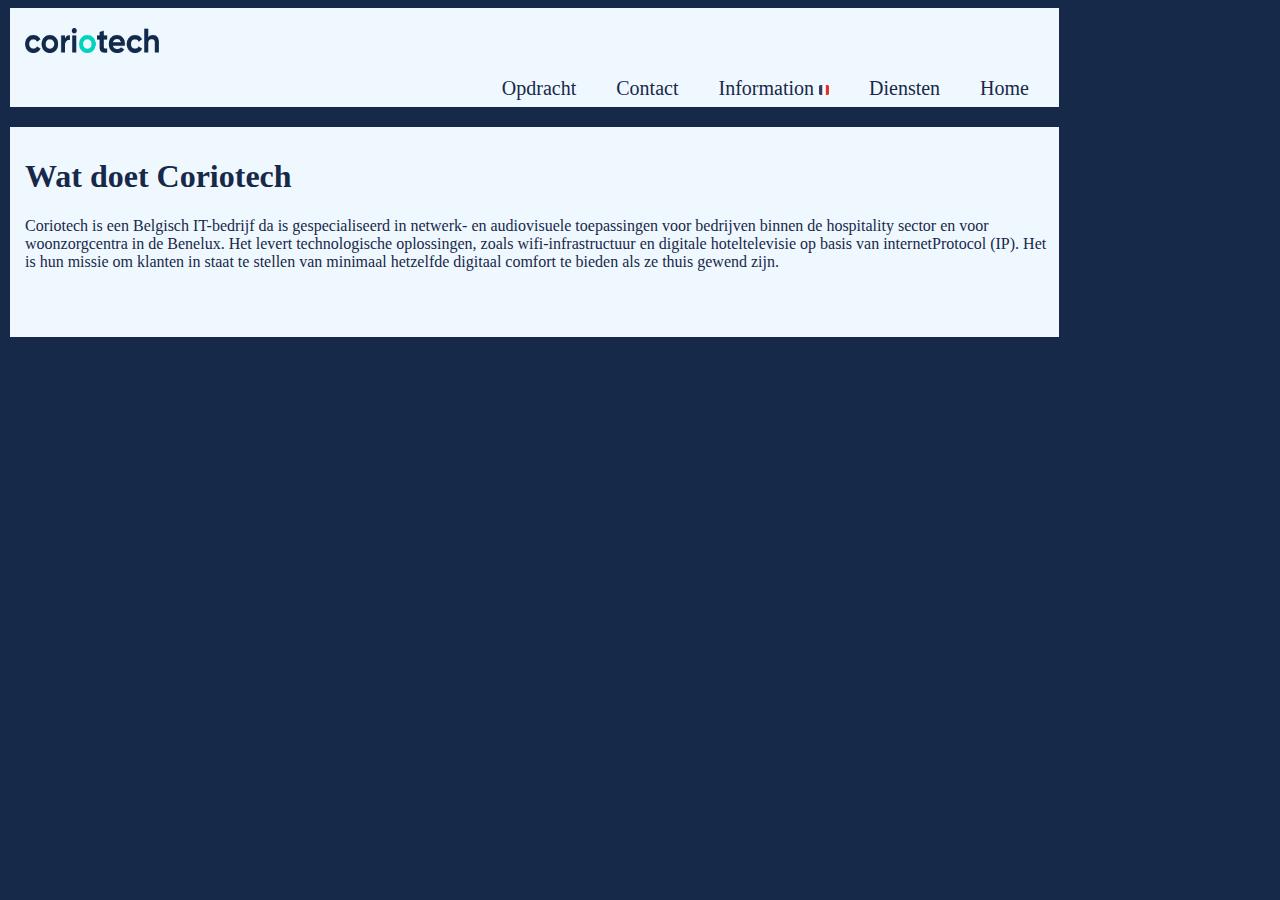
==== Index.html @ 407f07b1 "navigatie" ====
<!DOCTYPE html>
<html lang="en">

<head>
    <meta charset="UTF-8">
    <meta name="viewport" content="width=device-width, initial-scale=1.0">
    <link rel="stylesheet" href="Opmaak.css">
    <title>Coriotech</title>
</head>

<body>
    <header>
        <img id="#Coriotech" src="afbeeldingen/coriotech-logo.png" alt="Logo Coriotech" width="134px" height="25px">
        <nav>
            <div class="container cyan brackets">
                <a href="Index.html ">Home</a>
                <a href="Diensten.html">Diensten</a>
                <a href="Information.html">Information <img src="afbeeldingen/Vlag Fans.jpg"alt="franse vlag" width="10px" height="10px"></a>
                <a href="Contact.html">Contact</a>
                <a href="StageOpdracht.html">Opdracht</a>
            </div>
        </nav>
    </header>
    <section>
        <article>
            <H1>Wat doet Coriotech</H1>
            <p>
                Coriotech is een Belgisch IT-bedrijf da is gespecialiseerd in netwerk- en audiovisuele toepassingen voor
                bedrijven binnen de hospitality sector en voor woonzorgcentra in de Benelux. Het levert technologische
                oplossingen, zoals wifi-infrastructuur en digitale hoteltelevisie op basis van internetProtocol (IP).
                Het is hun missie om klanten in staat te stellen van minimaal hetzelfde digitaal comfort te bieden als
                ze thuis gewend zijn.
            </p>
        </article>
    </section>
</body>

</html>
---- Opmaak.css ----
body{
    width: 100%; 
    background-color:rgb(23, 41, 73) ;
    margin-left: 10px;
    margin-right: 10px;
    height: 100%;
}

header{
    width: 80%;
    padding: 20px 10px 50px 15px;
    background-color:aliceblue;
    color: rgb(29, 208, 193);
    border-color:rgb(29, 208, 193) ;
    margin-bottom: 20px;
    margin-right: 10px;
}
nav{
    background-color: rgb(29, 208, 193);
    color: rgb(29, 208, 193);
}
nav a{
    font-family: inherit;
    font-style: inherit;
    font-size: 20px;
    transition: 0.4s;
    text-decoration: none;
    float: right;
    padding: 10px 10px;
    margin: 10px 10px;
    color: rgb(23, 41, 73);
}

nav a:hover{
    padding: 24px 10px;
    background-color: rgb(23, 41, 73) ;
    color: rgb(29, 208, 193) ;
}
article{
    font-family: inherit;
    font-style: inherit;
    padding: 10px 10px 50px 15px;
    flex:80%;
    align-items: center;
    display: inline-block;
    width: 80%;
    height: 80%;
    background-color:aliceblue;
    color: rgb(23, 41, 73) ;
}

#Coriotech{
    float: left;
    align-items: center; 
}
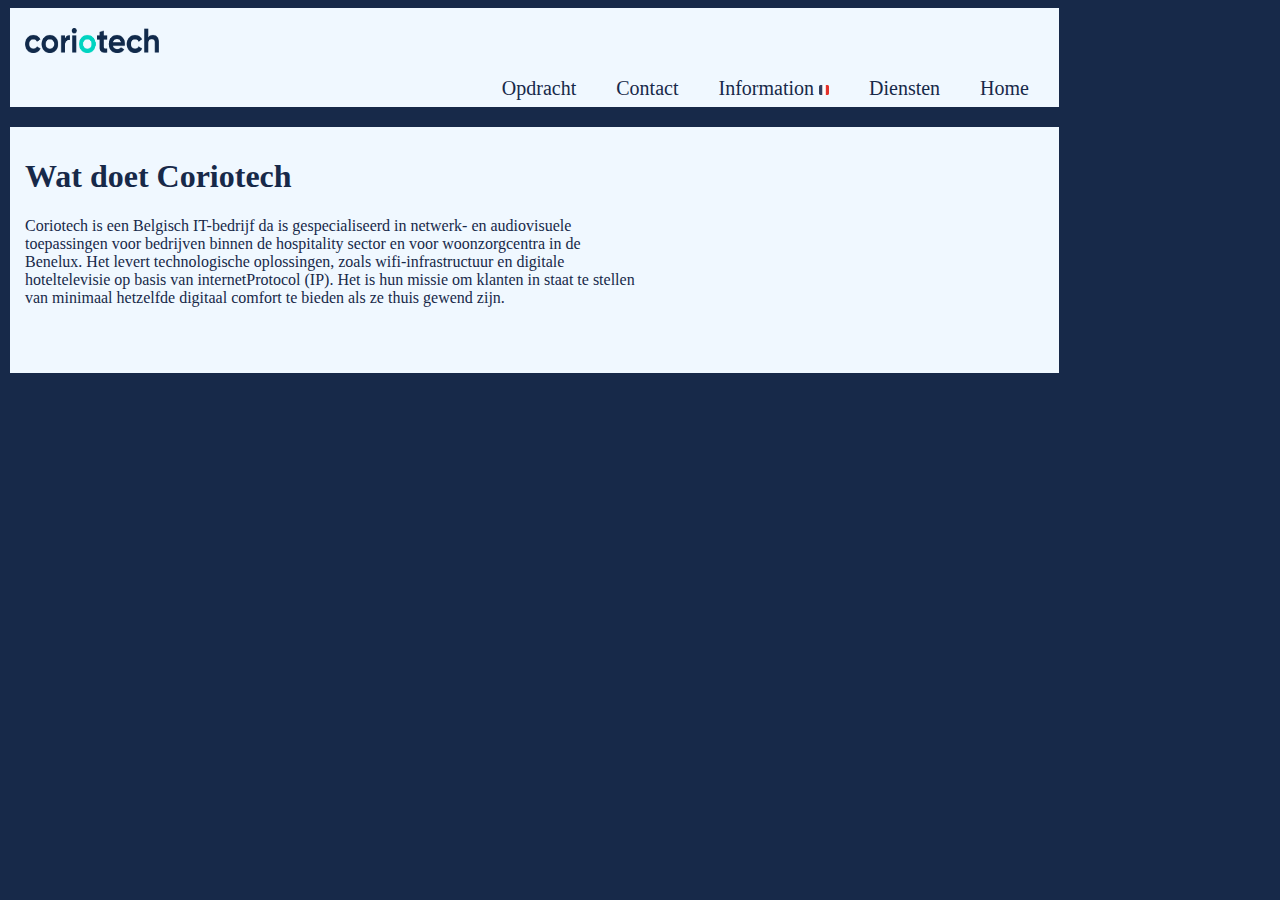
==== commit 0eae0187: "opmaak map en article" ====
--- a/Index.html
+++ b/Index.html
@@ -15,7 +15,8 @@
             <div class="container cyan brackets">
                 <a href="Index.html ">Home</a>
                 <a href="Diensten.html">Diensten</a>
-                <a href="Information.html">Information <img src="afbeeldingen/Vlag Fans.jpg"alt="franse vlag" width="10px" height="10px"></a>
+                <a href="Information.html">Information <img src="afbeeldingen/Vlag Fans.jpg" alt="franse vlag"
+                        width="10px" height="10px"></a>
                 <a href="Contact.html">Contact</a>
                 <a href="StageOpdracht.html">Opdracht</a>
             </div>
--- a/Opmaak.css
+++ b/Opmaak.css
@@ -36,7 +36,7 @@
     background-color: rgb(23, 41, 73) ;
     color: rgb(29, 208, 193) ;
 }
-article{
+section{
     font-family: inherit;
     font-style: inherit;
     padding: 10px 10px 50px 15px;
@@ -53,5 +53,11 @@
     float: left;
     align-items: center; 
 }
-
-
+article{
+    width: 60%;
+    float: left;
+}
+aside{
+    float: right;
+    flex: 40%;
+}
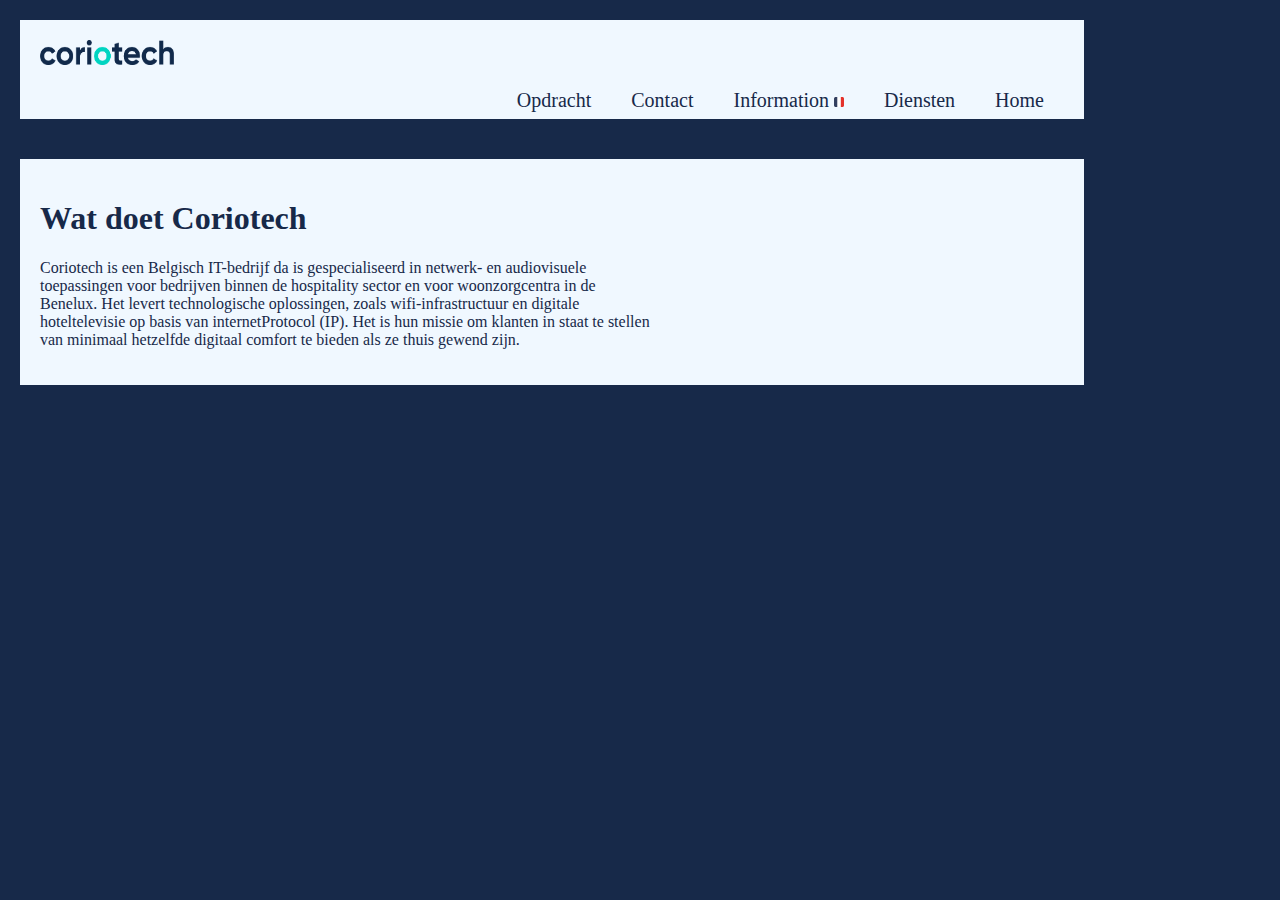
==== commit a5e2dad8: "kleine aanpassingen" ====
--- a/Index.html
+++ b/Index.html
@@ -33,6 +33,7 @@
                 ze thuis gewend zijn.
             </p>
         </article>
+        
     </section>
 </body>
 
--- a/Opmaak.css
+++ b/Opmaak.css
@@ -1,23 +1,29 @@
 body{
     width: 100%; 
     background-color:rgb(23, 41, 73) ;
-    margin-left: 10px;
-    margin-right: 10px;
+    margin-left: auto;
+    margin-right: auto;
     height: 100%;
+    
 }
 
 header{
     width: 80%;
-    padding: 20px 10px 50px 15px;
+    padding: 20px 20px 50px 20px;
     background-color:aliceblue;
     color: rgb(29, 208, 193);
+    display: block;
+    align-items: center;
     border-color:rgb(29, 208, 193) ;
+    margin-left: 10px;
     margin-bottom: 20px;
     margin-right: 10px;
+    margin: 20px ;
 }
 nav{
     background-color: rgb(29, 208, 193);
     color: rgb(29, 208, 193);
+    
 }
 nav a{
     font-family: inherit;
@@ -39,14 +45,15 @@
 section{
     font-family: inherit;
     font-style: inherit;
-    padding: 10px 10px 50px 15px;
+    padding: 20px;
     flex:80%;
-    align-items: center;
+    align-items: flex-start;
     display: inline-block;
     width: 80%;
     height: 80%;
     background-color:aliceblue;
     color: rgb(23, 41, 73) ;
+    margin: 20px 20px;
 }
 
 #Coriotech{
@@ -54,10 +61,16 @@
     align-items: center; 
 }
 article{
+    flex: 80%;
+    display: inline-block;
+    align-items: flex-start;
     width: 60%;
     float: left;
 }
 aside{
     float: right;
-    flex: 40%;
+    width: 30%;
+    display: block;
+    margin: 10px;
 }
+
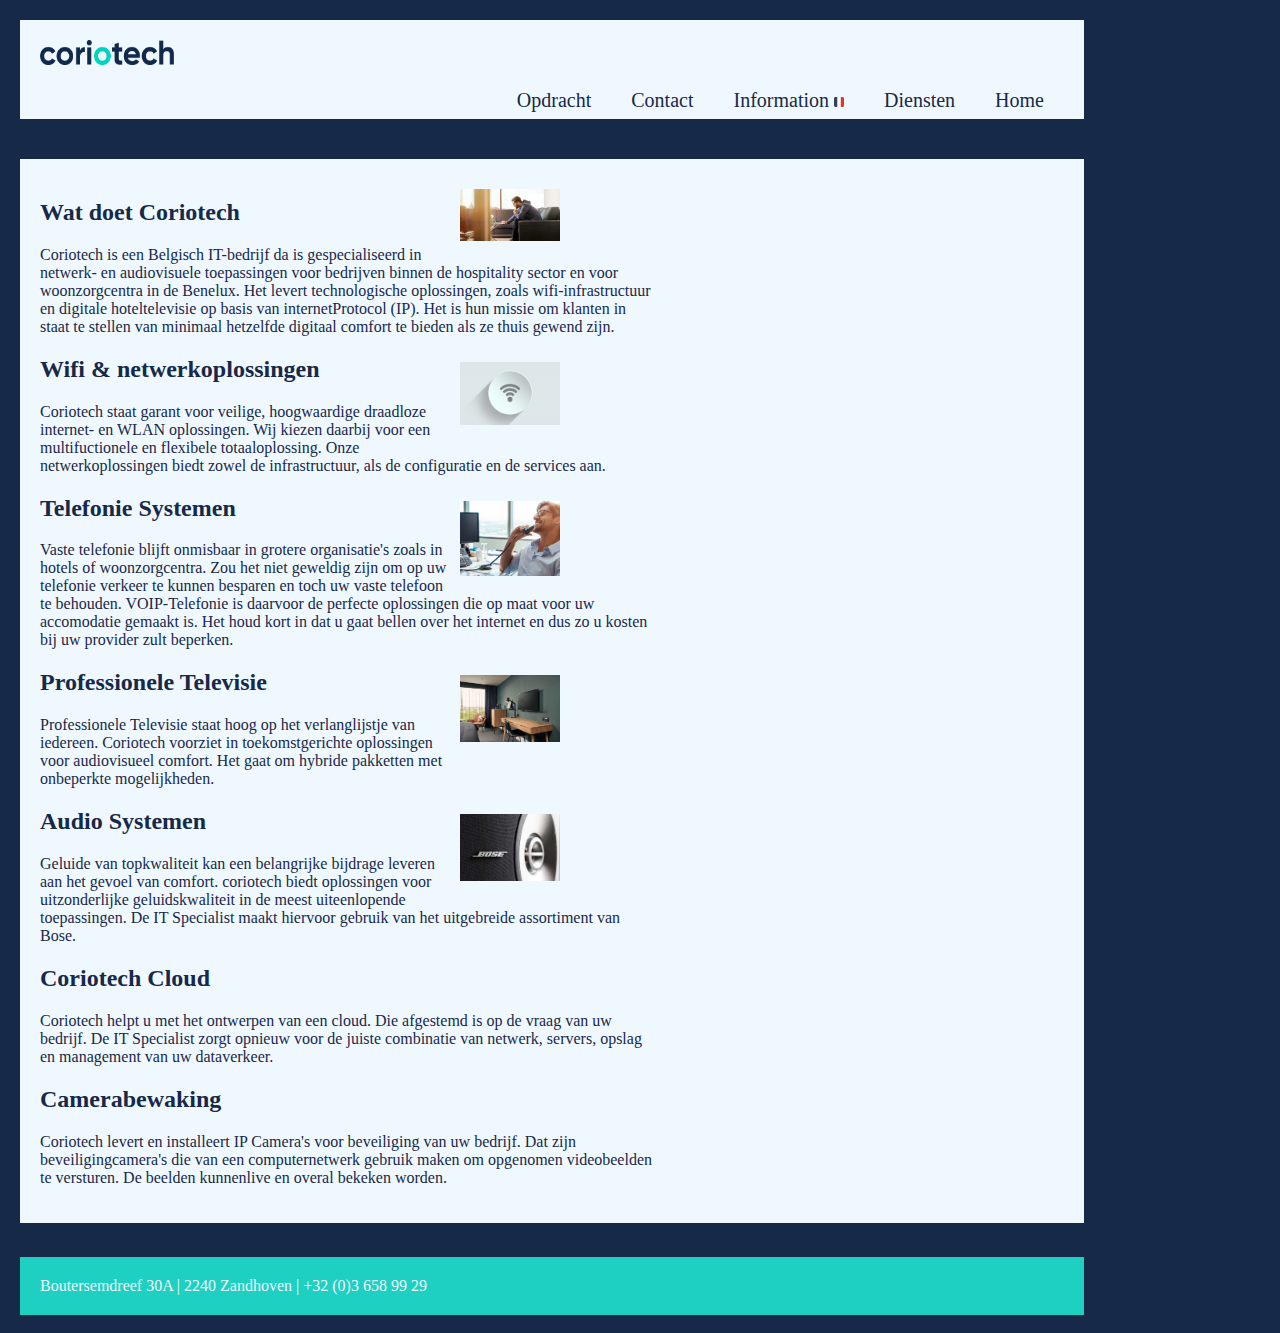
==== commit bbc86e67: "foto's op index pagina" ====
--- a/Index.html
+++ b/Index.html
@@ -24,7 +24,10 @@
     </header>
     <section>
         <article>
-            <H1>Wat doet Coriotech</H1>
+            <aside>
+                <img src="afbeeldingen/Digitaal comfort2.jpg" alt=""width="100px">
+            </aside>
+            <H2>Wat doet Coriotech</H2>
             <p>
                 Coriotech is een Belgisch IT-bedrijf da is gespecialiseerd in netwerk- en audiovisuele toepassingen voor
                 bedrijven binnen de hospitality sector en voor woonzorgcentra in de Benelux. Het levert technologische
@@ -32,9 +35,65 @@
                 Het is hun missie om klanten in staat te stellen van minimaal hetzelfde digitaal comfort te bieden als
                 ze thuis gewend zijn.
             </p>
+            <aside>
+                <img src="afbeeldingen/wifi-netwerk.jpg" alt="" width="100px" >
+            </aside>
+            <h2>Wifi & netwerkoplossingen</h2>
+            <p>
+                Coriotech staat garant voor veilige, hoogwaardige draadloze internet- en WLAN oplossingen. Wij kiezen
+                daarbij voor een multifuctionele en flexibele totaaloplossing. Onze netwerkoplossingen biedt zowel de
+                infrastructuur, als de configuratie en de services aan.
+            </p>
+            <aside>
+                <img src="afbeeldingen/Telefonie.jpg" alt="" width="100px" >
+            </aside>
+            <h2>Telefonie Systemen</h2>
+            <p>
+                Vaste telefonie blijft onmisbaar in grotere organisatie's zoals in hotels of woonzorgcentra. Zou het
+                niet geweldig zijn om op uw telefonie verkeer te kunnen besparen en toch uw vaste telefoon te behouden.
+                VOIP-Telefonie is daarvoor de perfecte oplossingen die op maat voor uw accomodatie gemaakt is. Het houd
+                kort in dat u gaat bellen over het internet en dus zo u kosten bij uw provider zult beperken.
+            </p>
+            <aside>
+                <img src="afbeeldingen/Televisie.jpg" alt="" width="100px" >
+            </aside>
+            <h2>Professionele Televisie</h2>
+            <p>
+
+                Professionele Televisie staat hoog op het verlanglijstje van iedereen. Coriotech voorziet in
+                toekomstgerichte oplossingen voor audiovisueel comfort. Het gaat om hybride pakketten met onbeperkte
+                mogelijkheden.
+            </p>
+            <aside>
+                <img src="afbeeldingen/Bose.jpg" alt="" width="100px" >
+            </aside>
+            <h2>Audio Systemen</h2>
+            <p>
+                Geluide van topkwaliteit kan een belangrijke bijdrage leveren aan het gevoel van comfort. coriotech
+                biedt oplossingen voor uitzonderlijke geluidskwaliteit in de meest uiteenlopende toepassingen. De IT
+                Specialist maakt hiervoor gebruik van het uitgebreide assortiment van Bose.
+            </p>
+
+            <h2>Coriotech Cloud</h2>
+            <p>
+                Coriotech helpt u met het ontwerpen van een cloud. Die afgestemd is op de vraag van uw bedrijf. De IT
+                Specialist zorgt opnieuw voor de juiste combinatie van netwerk, servers, opslag en management van uw
+                dataverkeer.
+            </p>
+
+            <h2>Camerabewaking</h2>
+            <p>
+                Coriotech levert en installeert IP Camera's voor beveiliging van uw bedrijf. Dat zijn
+                beveiligingcamera's die van een computernetwerk gebruik maken om opgenomen videobeelden te versturen. De
+                beelden kunnenlive en overal bekeken worden.
+            </p>
+
         </article>
-        
+
     </section>
+    <footer>
+        Boutersemdreef 30A | 2240 Zandhoven | +32 (0)3 658 99 29
+    </footer>
 </body>
 
 </html>--- a/Opmaak.css
+++ b/Opmaak.css
@@ -57,9 +57,9 @@
 }
 
 #Coriotech{
-    float: left;
-    align-items: center; 
+    float: left; 
 }
+
 article{
     flex: 80%;
     display: inline-block;
@@ -68,9 +68,25 @@
     float: left;
 }
 aside{
+    flex: 40%;
     float: right;
+    align-items: flex-end;
     width: 30%;
-    display: block;
+    display:inline-block;
     margin: 10px;
 }
 
+footer{
+    background-color:  rgb(29, 208, 193);
+    color: aliceblue;
+    flex: 80%;
+    padding: 20px;
+    display: inline-block;
+    width: 80%;
+    margin: 10px 20px;
+}
+
+h2{
+    color: rgb(23, 41, 73);
+}
+
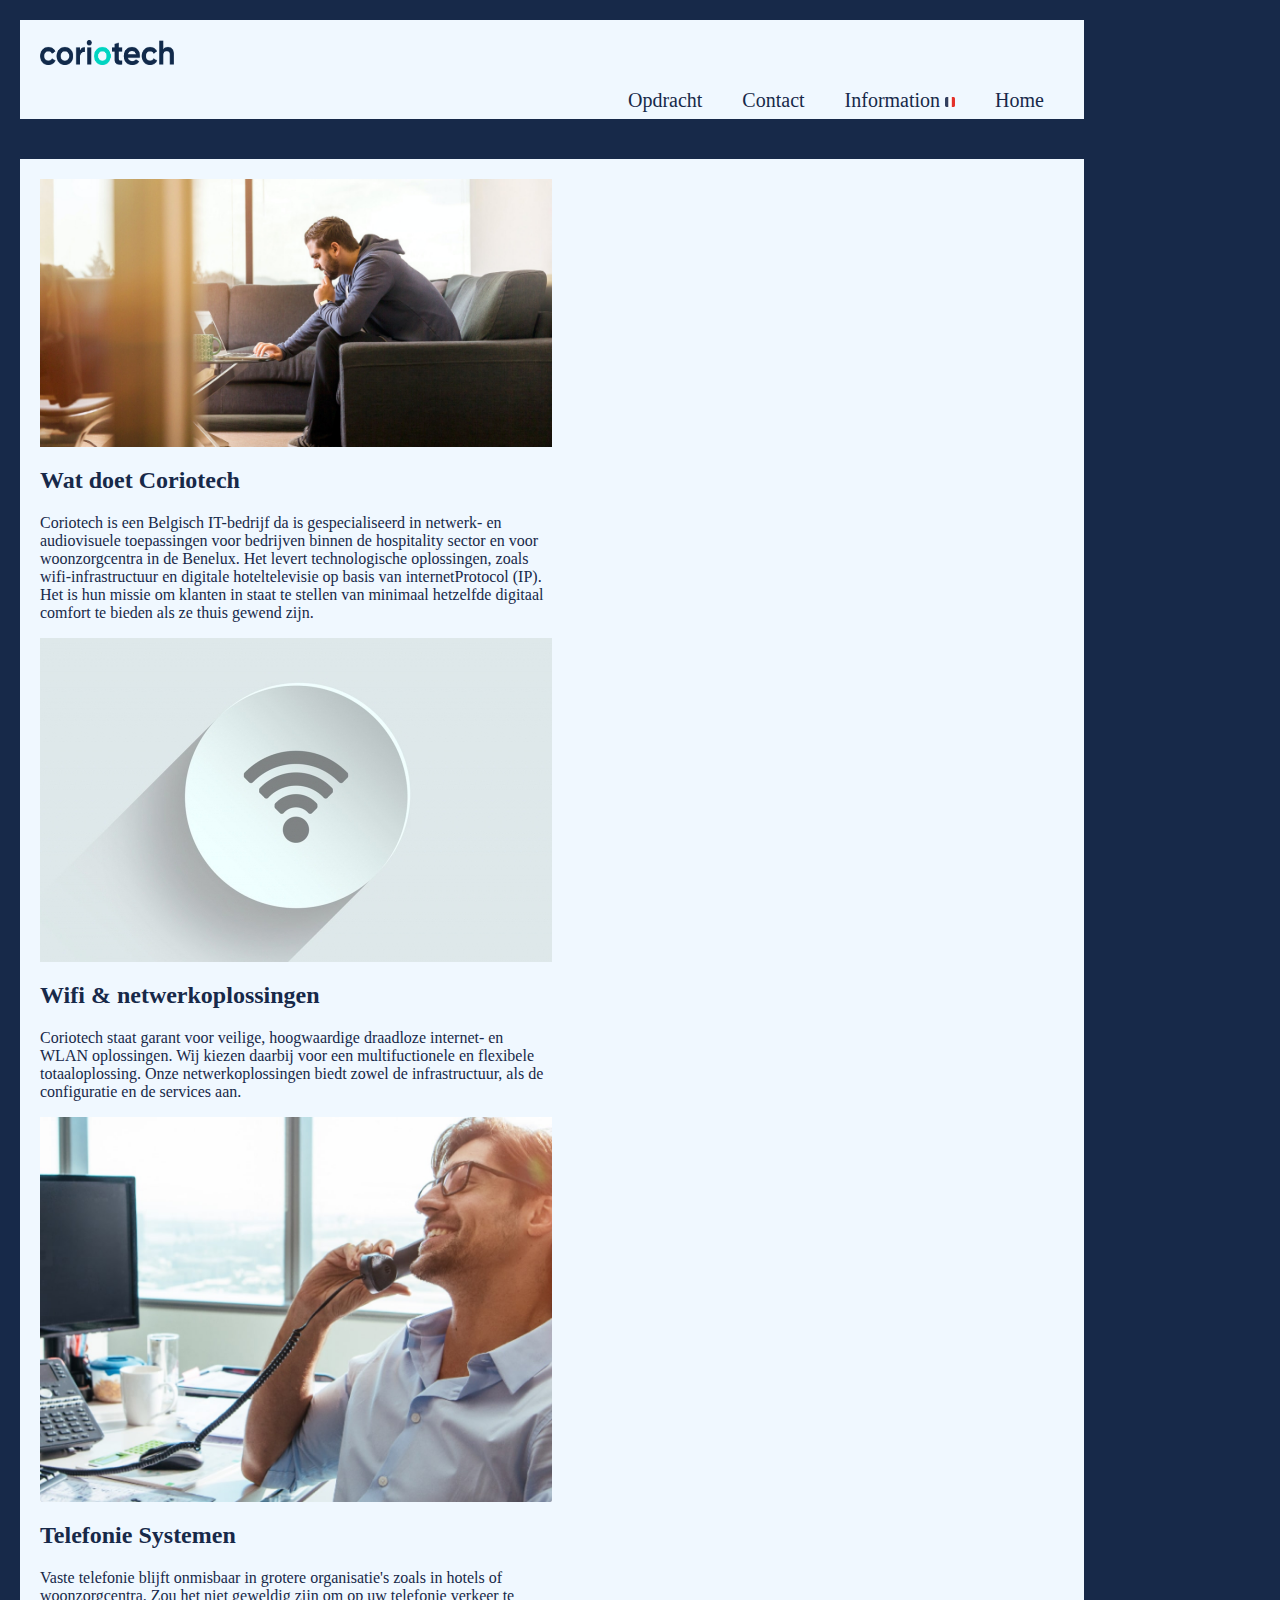
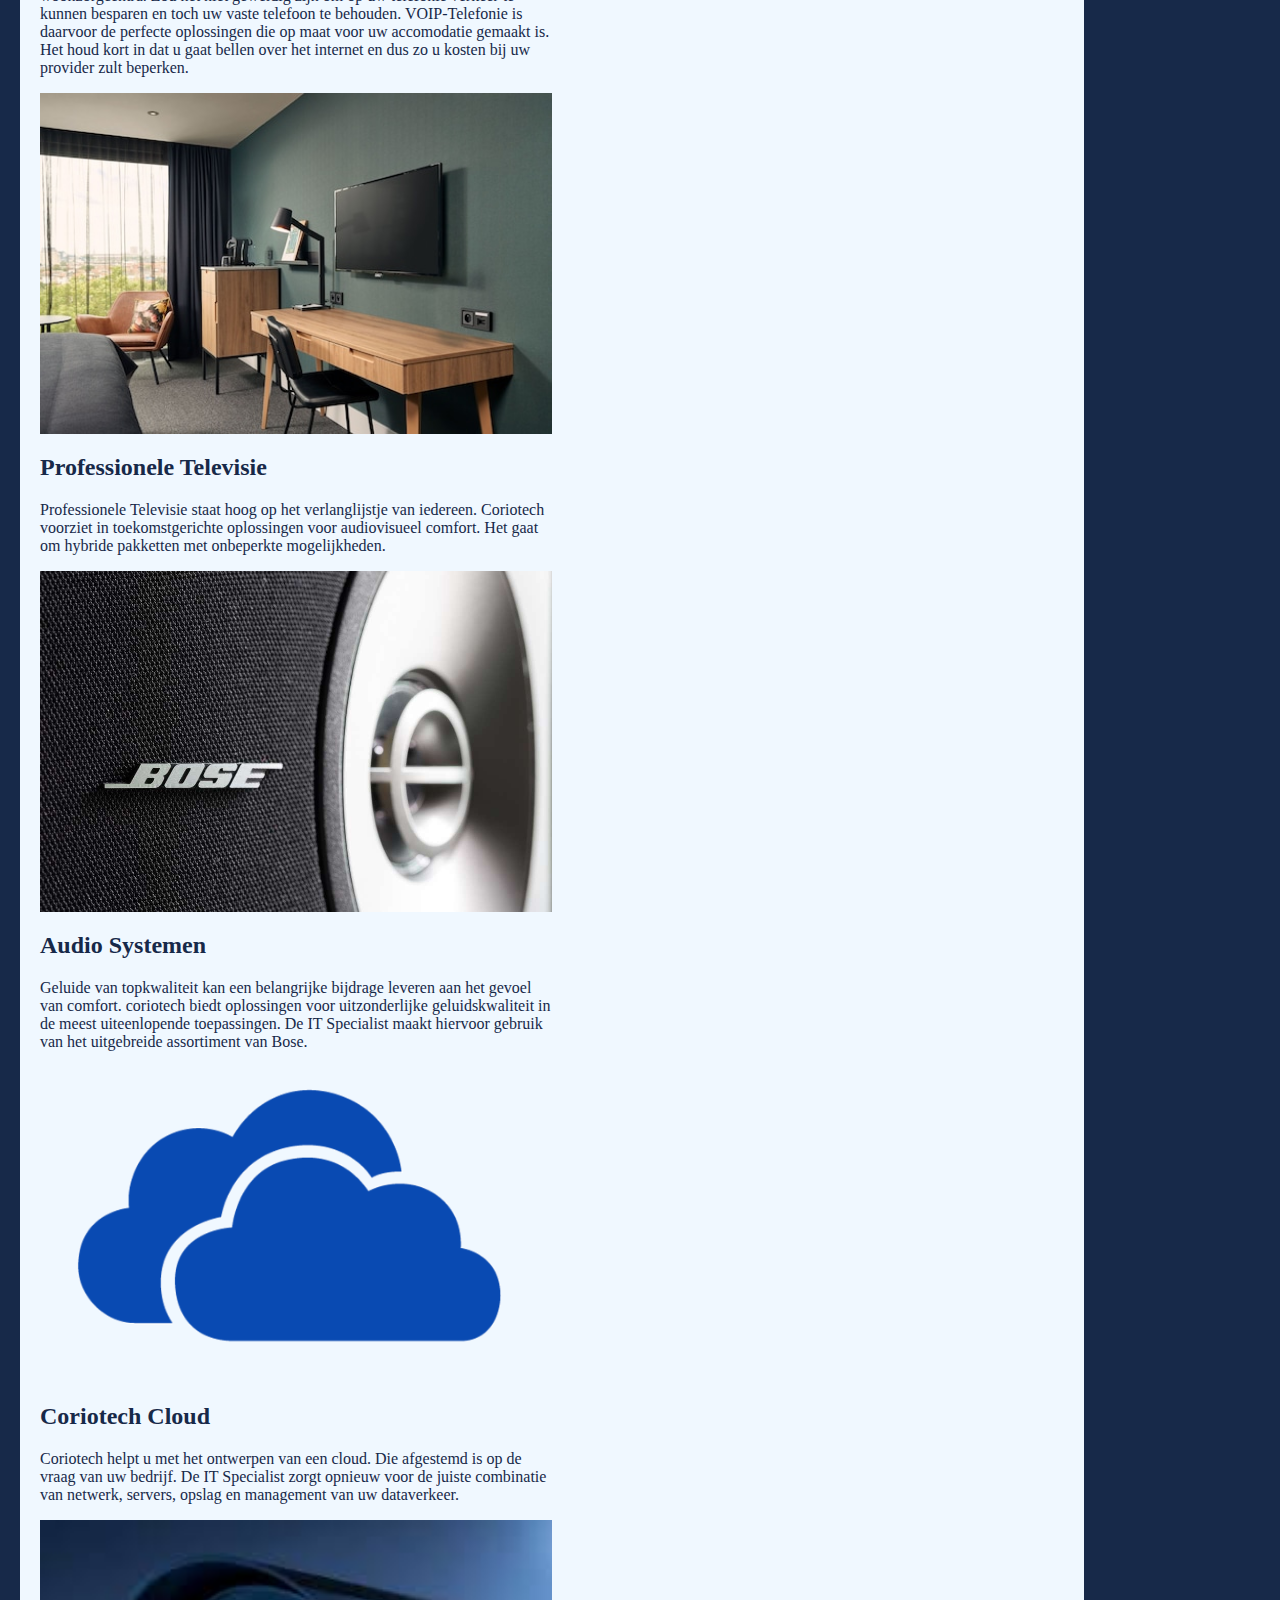
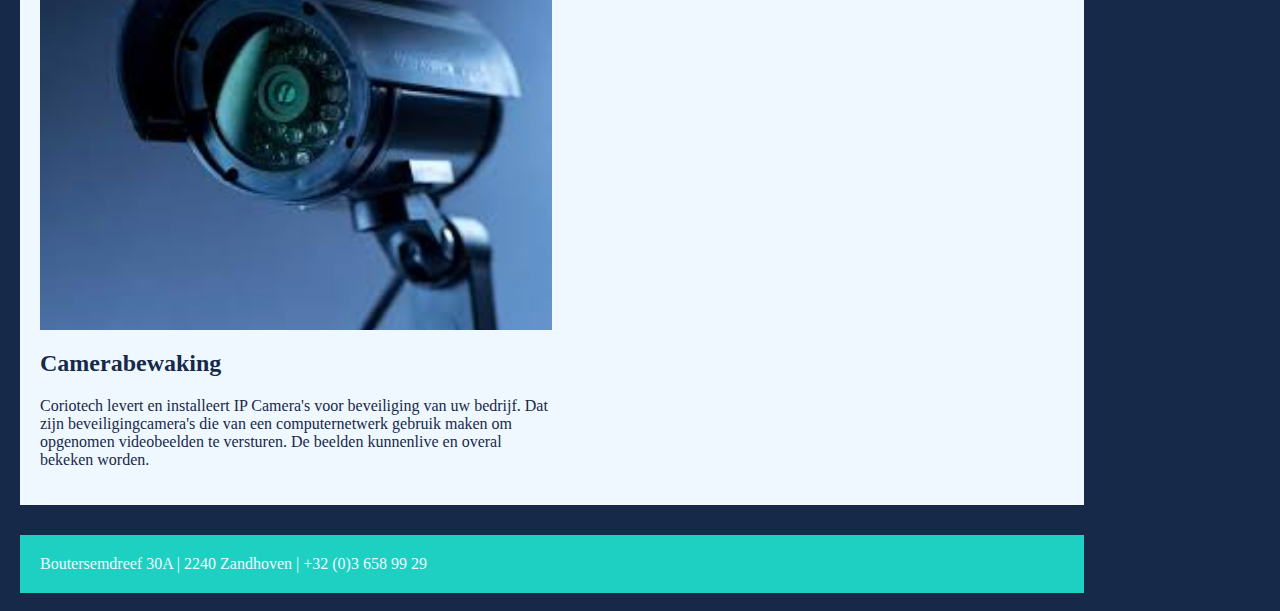
==== commit 020bd530: "foto's & frans" ====
--- a/Index.html
+++ b/Index.html
@@ -14,7 +14,6 @@
         <nav>
             <div class="container cyan brackets">
                 <a href="Index.html ">Home</a>
-                <a href="Diensten.html">Diensten</a>
                 <a href="Information.html">Information <img src="afbeeldingen/Vlag Fans.jpg" alt="franse vlag"
                         width="10px" height="10px"></a>
                 <a href="Contact.html">Contact</a>
@@ -25,7 +24,7 @@
     <section>
         <article>
             <aside>
-                <img src="afbeeldingen/Digitaal comfort2.jpg" alt=""width="100px">
+                <img src="afbeeldingen/Digitaal comfort2.jpg" alt=""width="100%">
             </aside>
             <H2>Wat doet Coriotech</H2>
             <p>
@@ -36,7 +35,7 @@
                 ze thuis gewend zijn.
             </p>
             <aside>
-                <img src="afbeeldingen/wifi-netwerk.jpg" alt="" width="100px" >
+                <img src="afbeeldingen/wifi-netwerk.jpg" alt="" width="100%" >
             </aside>
             <h2>Wifi & netwerkoplossingen</h2>
             <p>
@@ -45,7 +44,7 @@
                 infrastructuur, als de configuratie en de services aan.
             </p>
             <aside>
-                <img src="afbeeldingen/Telefonie.jpg" alt="" width="100px" >
+                <img src="afbeeldingen/Telefonie.jpg" alt="" width="100%" >
             </aside>
             <h2>Telefonie Systemen</h2>
             <p>
@@ -55,7 +54,7 @@
                 kort in dat u gaat bellen over het internet en dus zo u kosten bij uw provider zult beperken.
             </p>
             <aside>
-                <img src="afbeeldingen/Televisie.jpg" alt="" width="100px" >
+                <img src="afbeeldingen/Televisie.jpg" alt="" width="100%" >
             </aside>
             <h2>Professionele Televisie</h2>
             <p>
@@ -65,7 +64,7 @@
                 mogelijkheden.
             </p>
             <aside>
-                <img src="afbeeldingen/Bose.jpg" alt="" width="100px" >
+                <img src="afbeeldingen/Bose.jpg" alt="" width="100%" height="100%" >
             </aside>
             <h2>Audio Systemen</h2>
             <p>
@@ -73,14 +72,18 @@
                 biedt oplossingen voor uitzonderlijke geluidskwaliteit in de meest uiteenlopende toepassingen. De IT
                 Specialist maakt hiervoor gebruik van het uitgebreide assortiment van Bose.
             </p>
-
+            <aside>
+                <img src="afbeeldingen/Cloud.jpg" alt="" width="100%" >
+            </aside>
             <h2>Coriotech Cloud</h2>
             <p>
                 Coriotech helpt u met het ontwerpen van een cloud. Die afgestemd is op de vraag van uw bedrijf. De IT
                 Specialist zorgt opnieuw voor de juiste combinatie van netwerk, servers, opslag en management van uw
                 dataverkeer.
             </p>
-
+            <aside>
+                <img src="afbeeldingen/Camera.jpg" alt="" width="100%">
+            </aside>
             <h2>Camerabewaking</h2>
             <p>
                 Coriotech levert en installeert IP Camera's voor beveiliging van uw bedrijf. Dat zijn
--- a/Opmaak.css
+++ b/Opmaak.css
@@ -61,21 +61,23 @@
 }
 
 article{
-    flex: 80%;
+    justify-content: flex-start;
     display: inline-block;
     align-items: flex-start;
-    width: 60%;
-    float: left;
+    width: 50%;
+    
 }
 aside{
     flex: 40%;
-    float: right;
-    align-items: flex-end;
-    width: 30%;
-    display:inline-block;
-    margin: 10px;
+    display: flex;
+    justify-content: flex-end;
+    flex-flow: column-reverse wrap-reverse;
+    align-items: flex-start;
 }
-
+#kaart{
+    width: 40%;
+    flex-direction: row-reverse;
+}
 footer{
     background-color:  rgb(29, 208, 193);
     color: aliceblue;
